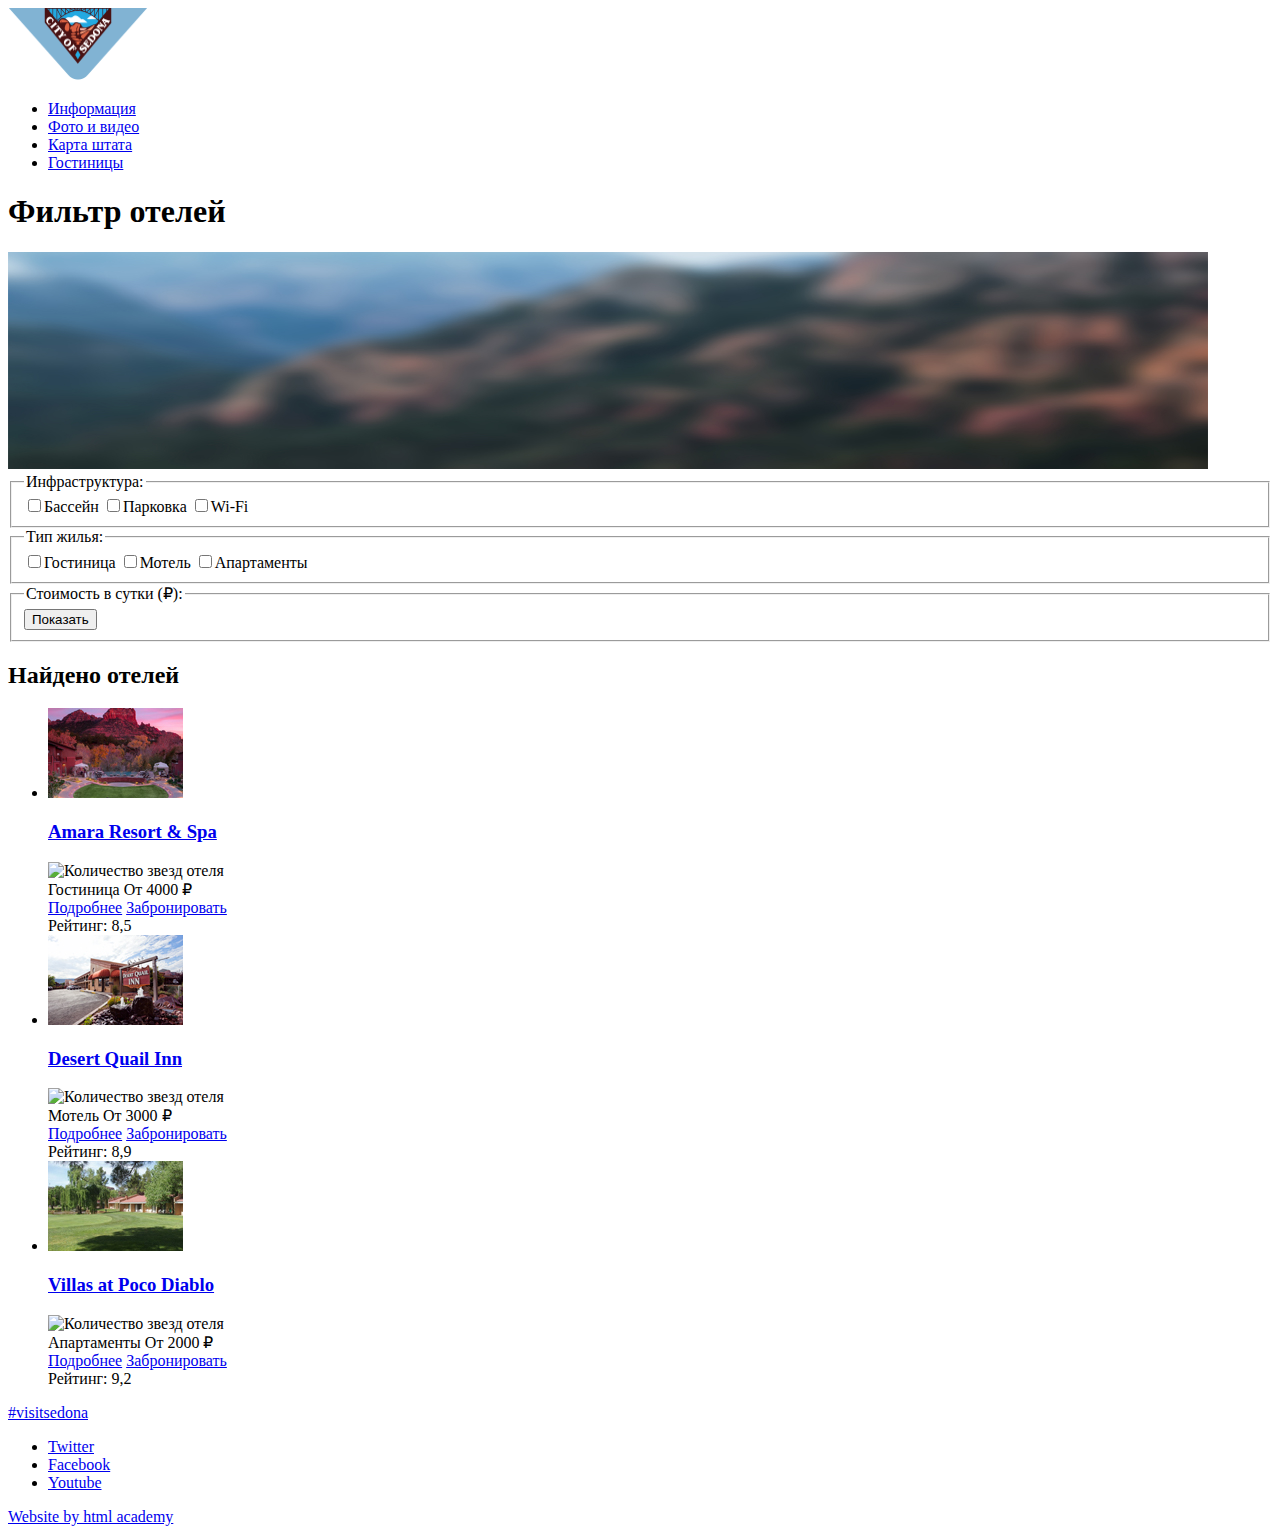
==== hotels.html @ e48bde59 "alt """ ====
<!DOCTYPE html>
<html lang="ru">
<head>
	<meta charset="utf-8">
    <title>Седона: Поиск Отеля</title>
</head>
<body>
	<header class="main-header">
  		<nav class="main-navigation">
  			<a class="main-header-logo" href="index.html">
  				<img src="img/index-logo.png" width="140" height="72" alt="Логотип города Седона">
  			</a>	
  			<ul class="site-navigation">
  				<li>
  					<a href="info.html">Информация</a>			
  				</li>
  				<li>
  					<a href="foto.html">Фото и видео</a>
  				</li>
  				<li>
  					<a href="map.html">Карта штата</a>
  				</li>
  				<li class="site-navigation-current">
  					<a href="#">Гостиницы</a>
  				</li>
  			</ul>
  		</nav>
  </header>
  	<main class="container">
  		<section class="form-search-hotel">
  			<h1 class="visually-hidden">Фильтр отелей</h1>
        <img src="img/background-form-search-hotel.jpg" width="1200" height="217" alt="background-form">
  			<form >
          <fieldset>
  				  <legend>Инфраструктура:</legend>
  						<input type="checkbox" id="Id_pool"><label for="Id_pool">Бассейн</label>

              <input type="checkbox" id="Id_parking"><label for="Id_parking">Парковка</label>
              <input type="checkbox" id="Id_wifi"><label for="Id_wifi">Wi-Fi</label>
  				</fieldset>
          <fieldset>
            <legend>Тип жилья:</legend>
              <input type="checkbox" id="Id_hotel"><label for="Id_hotel">Гостиница</label>
              <input type="checkbox" id="Id_motel"><label for="Id_motel">Мотель</label>
              <input type="checkbox" id="Id_apartments"><label for="Id_apartments">Апартаменты</label>
          </fieldset>		
  				<fieldset>
            <legend>Стоимость в сутки (&#8381):</legend>
              <!--  крутой ползунок с выбором диапазона цен --> 
              
              <button>Показать</button>
          </fieldset>
        </form>
  		</section>
  		<section class="search-results">
  			<h2 class="visually-hidden">Найдено отелей</h2>
<!--   			здесь будет форма фильтра выдачи отелей
 -->  	
 <!--     карточка отеля   -->
        <ul class="search-results-list">
	
  				<li class="hotels-item">
            <div class="hotels-image-container">
              <img src="img/preview-amara-resort-spa.jpg" alt="Amara Resort & Spa" width="135" height="90">
            </div>
            <div class="hotels-item-content">
              <div class="line-1">
                <a href="amara-resort-spa.html"><h3>Amara Resort & Spa</h3></a>
                <div class="stars">
                <img src="img/4stars.jpg" alt="Количество звезд отеля">
                </div>
              </div>

              <div class="line-2">
                <span class="type-hotel">Гостиница</span>
                <span class="type-price-hotel">От 4000 &#8381</span>
              </div>
              <div class="line-3">
                <a href="amara-resort-spa.html" class="hotels-item">Подробнее</a>
                <a href="#">Забронировать</a> 
                <div class="rating">Рейтинг: 8,5</div>
              </div>  
            </div>
  				</li>
          <li class="hotels-item">
            <div class="hotels-image-container">
              <img src="img/preview-desert-quail-inn.jpg" alt="Desert Quail Inn" width="135" height="90">
            </div>
            <div class="hotels-item-content">
              <div class="line-1">
                <a href="desert-quail-inn.html"><h3>Desert Quail Inn</h3></a>
                <div class="stars">
                <img src="img/3stars.jpg" alt="Количество звезд отеля">
                </div>
              </div>
              <div class="line-2">
                <span class="type-hotel">Мотель</span>
                <span class="type-price-hotel">От 3000 &#8381</span>
              </div>
              <div class="line-3">
                <a href="desert-quail-inn.html" class="hotels-item">Подробнее</a>
                <a href="#">Забронировать</a> 
                <div class="rating">Рейтинг: 8,9</div>
              </div>  
            </div>
          </li>
          <li class="hotels-item">
            <div class="hotels-image-container">
              <img src="img/preview-villas-poco-diablo.jpg" alt="Villas at Poco Diablo" width="135" height="90">
            </div>
            <div class="hotels-item-content">
              <div class="line-1">
                <a href="villas-poco-diablo.html"><h3>Villas at Poco Diablo</h3></a>
                <div class="stars">
                <img src="img/3stars.jpg" alt="Количество звезд отеля">
                </div>
              </div>
              <div class="line-2">
                <span class="type-hotel">Апартаменты</span>
                <span class="type-price-hotel">От 2000 &#8381</span>
              </div>
              <div class="line-3">
                <a href="villas-poco-diablo.html" class="hotels-item">Подробнее</a>
                <a href="#">Забронировать</a> 
                <div class="rating">Рейтинг: 9,2</div>
              </div>  
            </div>
          </li>  

  			</ul>
  		</section>		
  	</main>
  	<footer class="main-footer">
      <div class="footer-hestag">
        <a href="https://www.instagram.com/explore/tags/visitsedona/" target="_blank">#visitsedona</a>
      </div>  
      <div class="footer-social">
        <ul>
          <li><a class="social-button" href="#">Twitter</a></li>
          <li><a class="social-button" href="#">Facebook</a></li>
          <li><a class="social-button" href="#">Youtube</a></li>
        </ul>
      </div>
      <div class="footer-copyright">
        <a class="button" href="https://htmlacademy.ru/intensive/htmlcss" target="_blank">Website by html academy</a>
      </div>  
    </footer>
    

</body>
</html>
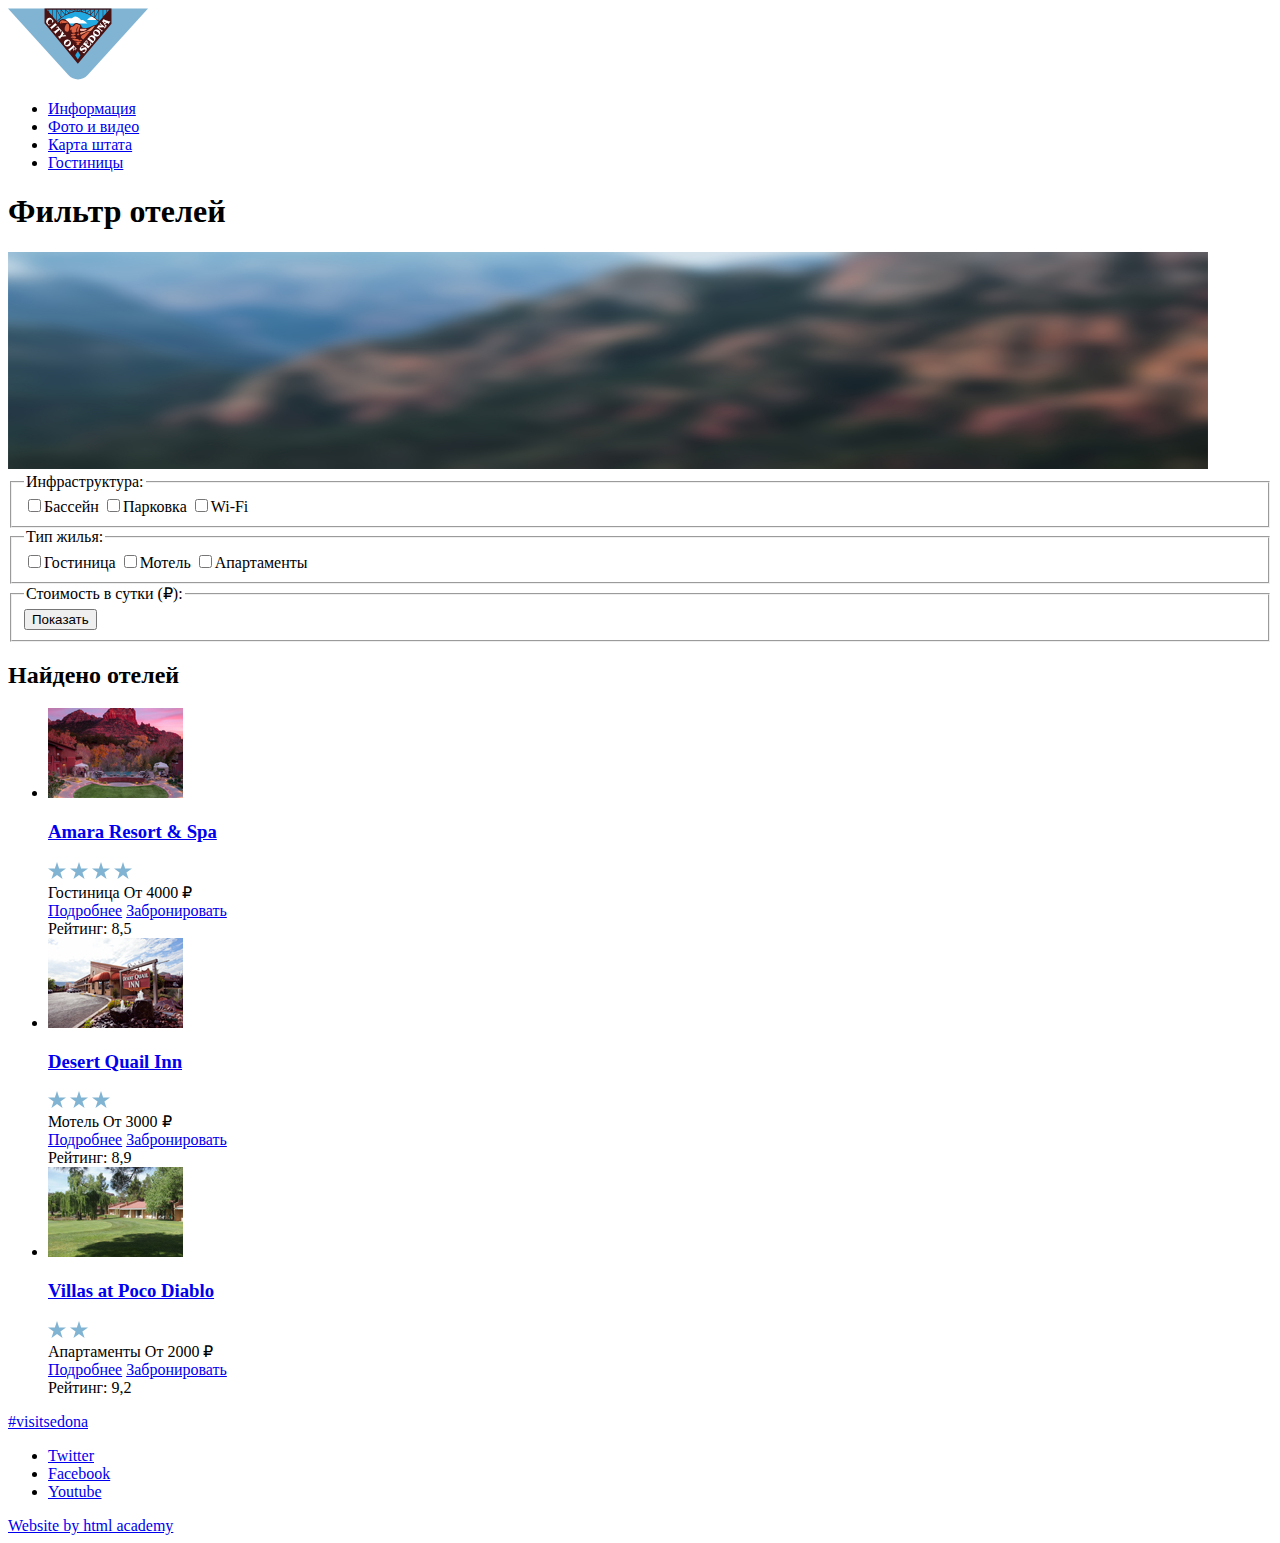
==== commit aff2f15e: "заменил .пнг на .свг" ====
--- a/hotels.html
+++ b/hotels.html
@@ -8,7 +8,7 @@
 	<header class="main-header">
   		<nav class="main-navigation">
   			<a class="main-header-logo" href="index.html">
-  				<img src="img/index-logo.png" width="140" height="72" alt="Логотип города Седона">
+  				<img src="img/index-logo.svg" width="140" height="72" alt="Логотип города Седона">
   			</a>	
   			<ul class="site-navigation">
   				<li>
@@ -67,7 +67,10 @@
               <div class="line-1">
                 <a href="amara-resort-spa.html"><h3>Amara Resort & Spa</h3></a>
                 <div class="stars">
-                <img src="img/4stars.jpg" alt="Количество звезд отеля">
+                <img src="img/icon-star.svg" alt="Количество звезд отеля">
+                <img src="img/icon-star.svg" alt="Количество звезд отеля">
+                <img src="img/icon-star.svg" alt="Количество звезд отеля">
+                <img src="img/icon-star.svg" alt="Количество звезд отеля">
                 </div>
               </div>
 
@@ -90,7 +93,9 @@
               <div class="line-1">
                 <a href="desert-quail-inn.html"><h3>Desert Quail Inn</h3></a>
                 <div class="stars">
-                <img src="img/3stars.jpg" alt="Количество звезд отеля">
+                <img src="img/icon-star.svg" alt="Количество звезд отеля">
+                <img src="img/icon-star.svg" alt="Количество звезд отеля">
+                <img src="img/icon-star.svg" alt="Количество звезд отеля">
                 </div>
               </div>
               <div class="line-2">
@@ -112,7 +117,8 @@
               <div class="line-1">
                 <a href="villas-poco-diablo.html"><h3>Villas at Poco Diablo</h3></a>
                 <div class="stars">
-                <img src="img/3stars.jpg" alt="Количество звезд отеля">
+                <img src="img/icon-star.svg" alt="Количество звезд отеля">
+                <img src="img/icon-star.svg" alt="Количество звезд отеля">
                 </div>
               </div>
               <div class="line-2">
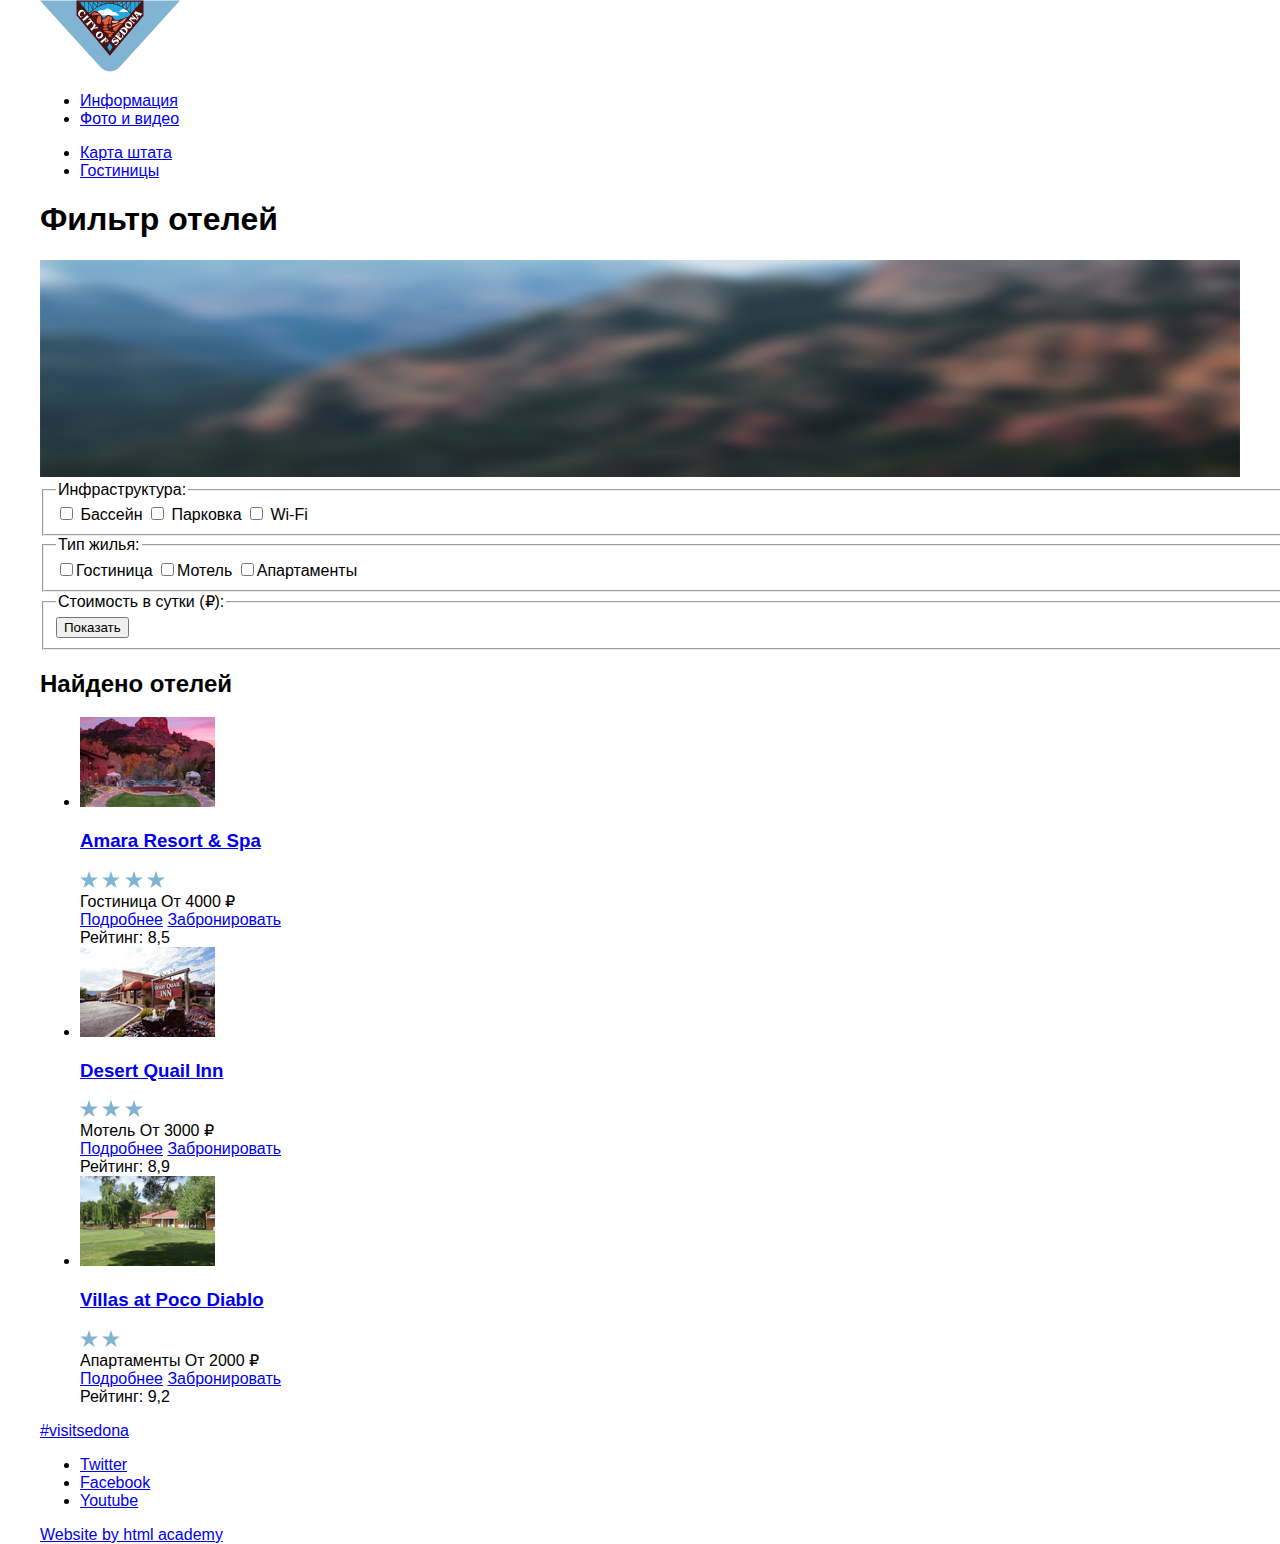
==== commit a4cea29d: "переразметил index" ====
--- a/hotels.html
+++ b/hotels.html
@@ -3,41 +3,54 @@
 <head>
 	<meta charset="utf-8">
     <title>Седона: Поиск Отеля</title>
+    <link rel="stylesheet" type="text/css" href="css/style.css">
 </head>
 <body>
-	<header class="main-header">
-  		<nav class="main-navigation">
-  			<a class="main-header-logo" href="index.html">
-  				<img src="img/index-logo.svg" width="140" height="72" alt="Логотип города Седона">
-  			</a>	
-  			<ul class="site-navigation">
-  				<li>
-  					<a href="info.html">Информация</a>			
-  				</li>
-  				<li>
-  					<a href="foto.html">Фото и видео</a>
-  				</li>
-  				<li>
-  					<a href="map.html">Карта штата</a>
-  				</li>
-  				<li class="site-navigation-current">
-  					<a href="#">Гостиницы</a>
-  				</li>
-  			</ul>
-  		</nav>
+  <header class="main-header">
+      <a class="main-header-logo" href="index.html">
+          <img src="img/index-logo.svg" width="140" height="72" alt="Логотип города Седона">
+      </a>
+      <nav class="main-navigation">
+        <ul class="site-navigation nav-left">
+          <li>
+            <a href="info.html">Информация</a>      
+          </li>
+          <li>
+            <a href="foto.html">Фото и видео</a>
+          </li>
+        </ul>
+        <ul class="site-navigation nav-right">  
+          <li>
+            <a href="map.html">Карта штата</a>
+          </li>
+          <li class="site-navigation-current">
+            <a href="hotels.html">Гостиницы</a>
+          </li>
+        </ul>
+      </nav>
   </header>
-  	<main class="container">
+	<main class="container">
   		<section class="form-search-hotel">
   			<h1 class="visually-hidden">Фильтр отелей</h1>
         <img src="img/background-form-search-hotel.jpg" width="1200" height="217" alt="background-form">
   			<form >
           <fieldset>
   				  <legend>Инфраструктура:</legend>
-  						<input type="checkbox" id="Id_pool"><label for="Id_pool">Бассейн</label>
-
-              <input type="checkbox" id="Id_parking"><label for="Id_parking">Парковка</label>
-              <input type="checkbox" id="Id_wifi"><label for="Id_wifi">Wi-Fi</label>
-  				</fieldset>
+              <label class="checkbox">
+                <input type="checkbox" name="pool" class="visually-hidden">
+                <span class="checkbox-indicator"></span>
+                Бассейн
+              </label>
+              <label class="checkbox">
+                <input type="checkbox" name="parking" class="visually-hidden">
+                <span class="checkbox-indicator"></span>
+                Парковка
+              </label>
+              <label class="checkbox">
+                <input type="checkbox" name="wifi" class="visually-hidden">
+                <span class="checkbox-indicator"></span>
+                Wi-Fi
+          </fieldset>
           <fieldset>
             <legend>Тип жилья:</legend>
               <input type="checkbox" id="Id_hotel"><label for="Id_hotel">Гостиница</label>
--- a/css/style.css
+++ b/css/style.css
@@ -0,0 +1,12 @@
+@font-face {
+	font-family: "PT Sans";
+	font-style: normal;
+	src:
+		local(fonts/ptsans.woff);
+}
+body {
+	font-family: "PT Sans", "Arial", sans-serif;
+	width: 1280px;
+  	margin: 0;
+  	padding: 0 40px;
+}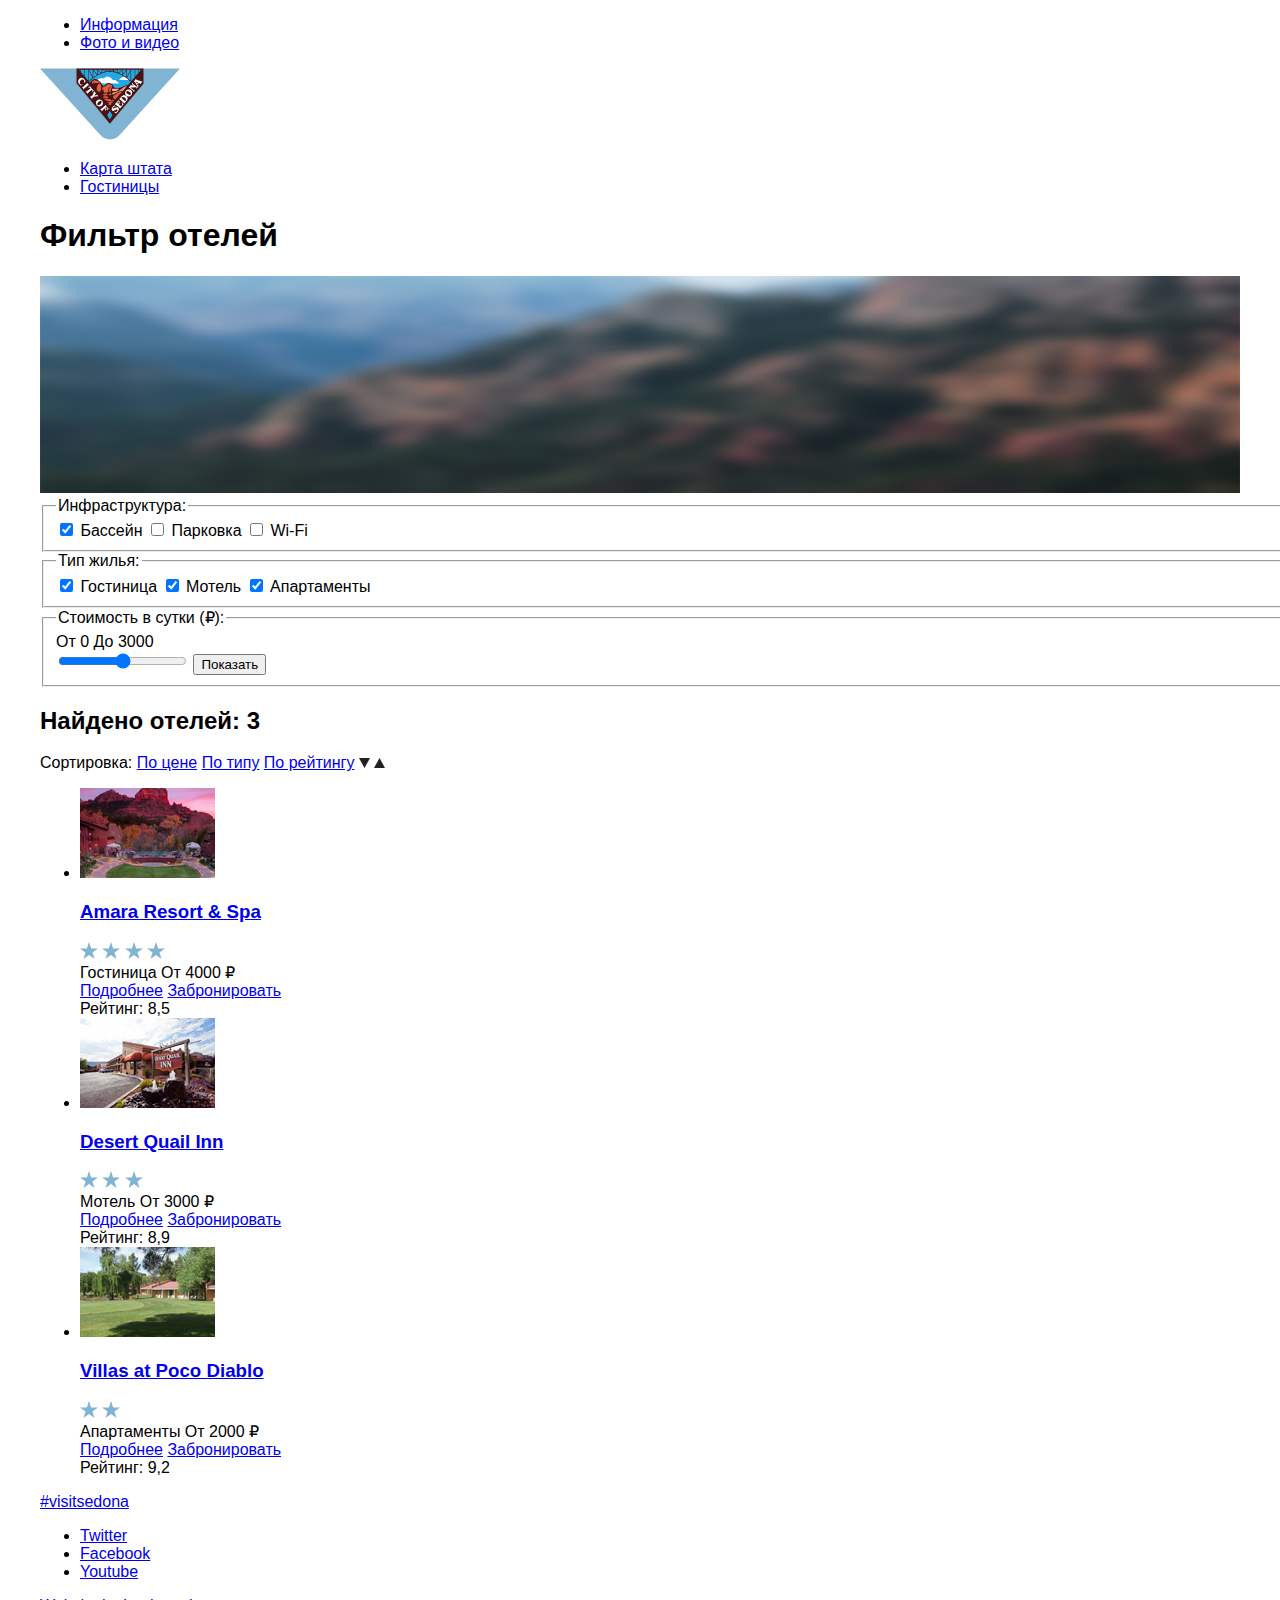
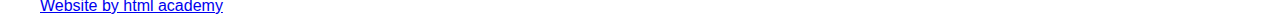
==== commit 21fb048e: "переразметил hotels" ====
--- a/hotels.html
+++ b/hotels.html
@@ -7,68 +7,93 @@
 </head>
 <body>
   <header class="main-header">
-      <a class="main-header-logo" href="index.html">
-          <img src="img/index-logo.svg" width="140" height="72" alt="Логотип города Седона">
-      </a>
-      <nav class="main-navigation">
-        <ul class="site-navigation nav-left">
+    <nav class="main-navigation">
+      <ul class="site-navigation nav-left">
           <li>
             <a href="info.html">Информация</a>      
           </li>
           <li>
             <a href="foto.html">Фото и видео</a>
           </li>
-        </ul>
-        <ul class="site-navigation nav-right">  
+      </ul>
+      <a class="main-header-logo" href="index.html">
+          <img src="img/index-logo.svg" width="140" height="72" alt="Логотип города Седона">
+      </a>
+      <ul class="site-navigation nav-right">  
           <li>
             <a href="map.html">Карта штата</a>
           </li>
           <li class="site-navigation-current">
             <a href="hotels.html">Гостиницы</a>
           </li>
-        </ul>
-      </nav>
+      </ul>
+     </nav>
   </header>
 	<main class="container">
   		<section class="form-search-hotel">
   			<h1 class="visually-hidden">Фильтр отелей</h1>
         <img src="img/background-form-search-hotel.jpg" width="1200" height="217" alt="background-form">
-  			<form >
+  			<form class="filter-hotels" action="https://echo.htmlacademy.ru" method="post">
           <fieldset>
   				  <legend>Инфраструктура:</legend>
               <label class="checkbox">
-                <input type="checkbox" name="pool" class="visually-hidden">
+                <input type="checkbox" name="type-infrastructure" class="visually-hidden" value="pool" checked>
                 <span class="checkbox-indicator"></span>
                 Бассейн
               </label>
               <label class="checkbox">
-                <input type="checkbox" name="parking" class="visually-hidden">
+                <input type="checkbox" name="type-infrastructure" class="visually-hidden" value="parking">
                 <span class="checkbox-indicator"></span>
                 Парковка
               </label>
               <label class="checkbox">
-                <input type="checkbox" name="wifi" class="visually-hidden">
+                <input type="checkbox" name="type-infrastructure" class="visually-hidden" value="wi-fi">
                 <span class="checkbox-indicator"></span>
                 Wi-Fi
+              </label>  
           </fieldset>
           <fieldset>
             <legend>Тип жилья:</legend>
-              <input type="checkbox" id="Id_hotel"><label for="Id_hotel">Гостиница</label>
-              <input type="checkbox" id="Id_motel"><label for="Id_motel">Мотель</label>
-              <input type="checkbox" id="Id_apartments"><label for="Id_apartments">Апартаменты</label>
+              <label class="checkbox">
+                <input type="checkbox" name="type-house" class="visually-hidden" value="hotel" checked>
+                <span class="checkbox-indicator"></span>
+                Гостиница
+              </label>
+              <label class="checkbox">
+                <input type="checkbox" name="type-house" class="visually-hidden" value="motel" checked>
+                <span class="checkbox-indicator"></span>
+                Мотель
+              </label>
+              <label class="checkbox">
+                <input type="checkbox" name="type-house" class="visually-hidden" value="apartmens" checked>
+                <span class="checkbox-indicator"></span>
+                Апартаменты
+              </label>
           </fieldset>		
   				<fieldset>
             <legend>Стоимость в сутки (&#8381):</legend>
+              <div class="range-price">
+                <span>От 0</span>
+                <span class="strip"></span>
+                <span>До 3000</span>
+              </div>
               <!--  крутой ползунок с выбором диапазона цен --> 
-              
+              <input type="range" name="price-hotels">
               <button>Показать</button>
           </fieldset>
         </form>
   		</section>
   		<section class="search-results">
-  			<h2 class="visually-hidden">Найдено отелей</h2>
-<!--   			здесь будет форма фильтра выдачи отелей
- -->  	
+  			<h2 class="visually-hidden">Найдено отелей: 3</h2>
+        <span class="sort-hotels">Сортировка:
+          <a href="#">По цене</a>
+          <a href="#">По типу</a>
+          <a href="#">По рейтингу</a>
+          <span class="up-down-dir">
+            <a href=""><img src="img/icon-down-dir.svg"></a>
+            <a href=""><img src="img/icon-up-dir.svg"></a>
+          </span>  
+        </span>
  <!--     карточка отеля   -->
         <ul class="search-results-list">
 	
@@ -161,10 +186,10 @@
         </ul>
       </div>
       <div class="footer-copyright">
-        <a class="button" href="https://htmlacademy.ru/intensive/htmlcss" target="_blank">Website by html academy</a>
+        <a class="button-copyright" href="https://htmlacademy.ru/intensive/htmlcss" target="_blank">Website by html academy</a>
       </div>  
     </footer>
-    
+ 
 
 </body>
 </html>
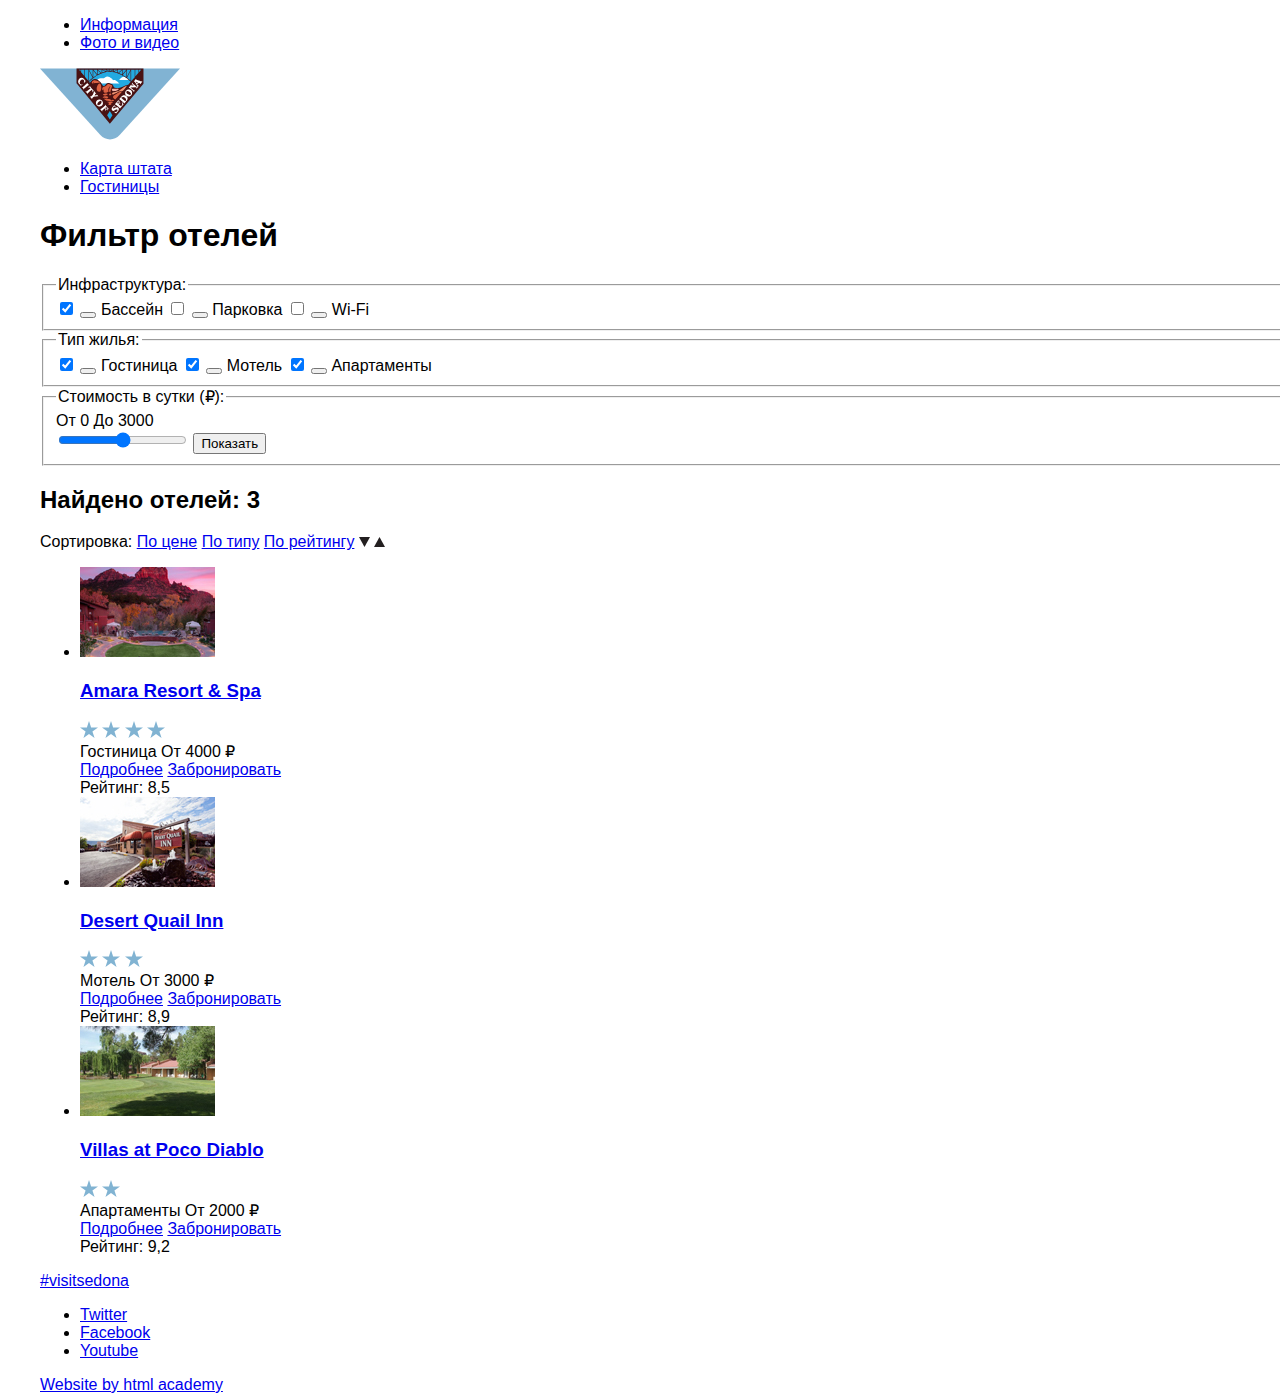
==== commit b0d52373: "заменил span на button" ====
--- a/hotels.html
+++ b/hotels.html
@@ -32,23 +32,22 @@
 	<main class="container">
   		<section class="form-search-hotel">
   			<h1 class="visually-hidden">Фильтр отелей</h1>
-        <img src="img/background-form-search-hotel.jpg" width="1200" height="217" alt="background-form">
-  			<form class="filter-hotels" action="https://echo.htmlacademy.ru" method="post">
+        <form class="filter-hotels" action="https://echo.htmlacademy.ru" method="post">
           <fieldset>
   				  <legend>Инфраструктура:</legend>
               <label class="checkbox">
                 <input type="checkbox" name="type-infrastructure" class="visually-hidden" value="pool" checked>
-                <span class="checkbox-indicator"></span>
+                <button class="checkbox-indicator"></button>
                 Бассейн
               </label>
               <label class="checkbox">
                 <input type="checkbox" name="type-infrastructure" class="visually-hidden" value="parking">
-                <span class="checkbox-indicator"></span>
+                <button class="checkbox-indicator"></button>
                 Парковка
               </label>
               <label class="checkbox">
                 <input type="checkbox" name="type-infrastructure" class="visually-hidden" value="wi-fi">
-                <span class="checkbox-indicator"></span>
+                <button class="checkbox-indicator"></button>
                 Wi-Fi
               </label>  
           </fieldset>
@@ -56,22 +55,22 @@
             <legend>Тип жилья:</legend>
               <label class="checkbox">
                 <input type="checkbox" name="type-house" class="visually-hidden" value="hotel" checked>
-                <span class="checkbox-indicator"></span>
+                <button class="checkbox-indicator"></button>
                 Гостиница
               </label>
               <label class="checkbox">
                 <input type="checkbox" name="type-house" class="visually-hidden" value="motel" checked>
-                <span class="checkbox-indicator"></span>
+                <button class="checkbox-indicator"></button>
                 Мотель
               </label>
               <label class="checkbox">
                 <input type="checkbox" name="type-house" class="visually-hidden" value="apartmens" checked>
-                <span class="checkbox-indicator"></span>
+                <button class="checkbox-indicator"></button>
                 Апартаменты
               </label>
           </fieldset>		
   				<fieldset>
-            <legend>Стоимость в сутки (&#8381):</legend>
+            <legend>Стоимость в сутки &#40;&#8381;&#41;:</legend>
               <div class="range-price">
                 <span>От 0</span>
                 <span class="strip"></span>
@@ -114,7 +113,7 @@
 
               <div class="line-2">
                 <span class="type-hotel">Гостиница</span>
-                <span class="type-price-hotel">От 4000 &#8381</span>
+                <span class="type-price-hotel">От 4000 &#8381;</span>
               </div>
               <div class="line-3">
                 <a href="amara-resort-spa.html" class="hotels-item">Подробнее</a>
@@ -138,7 +137,7 @@
               </div>
               <div class="line-2">
                 <span class="type-hotel">Мотель</span>
-                <span class="type-price-hotel">От 3000 &#8381</span>
+                <span class="type-price-hotel">От 3000 &#8381;</span>
               </div>
               <div class="line-3">
                 <a href="desert-quail-inn.html" class="hotels-item">Подробнее</a>
@@ -161,7 +160,7 @@
               </div>
               <div class="line-2">
                 <span class="type-hotel">Апартаменты</span>
-                <span class="type-price-hotel">От 2000 &#8381</span>
+                <span class="type-price-hotel">От 2000 &#8381;</span>
               </div>
               <div class="line-3">
                 <a href="villas-poco-diablo.html" class="hotels-item">Подробнее</a>
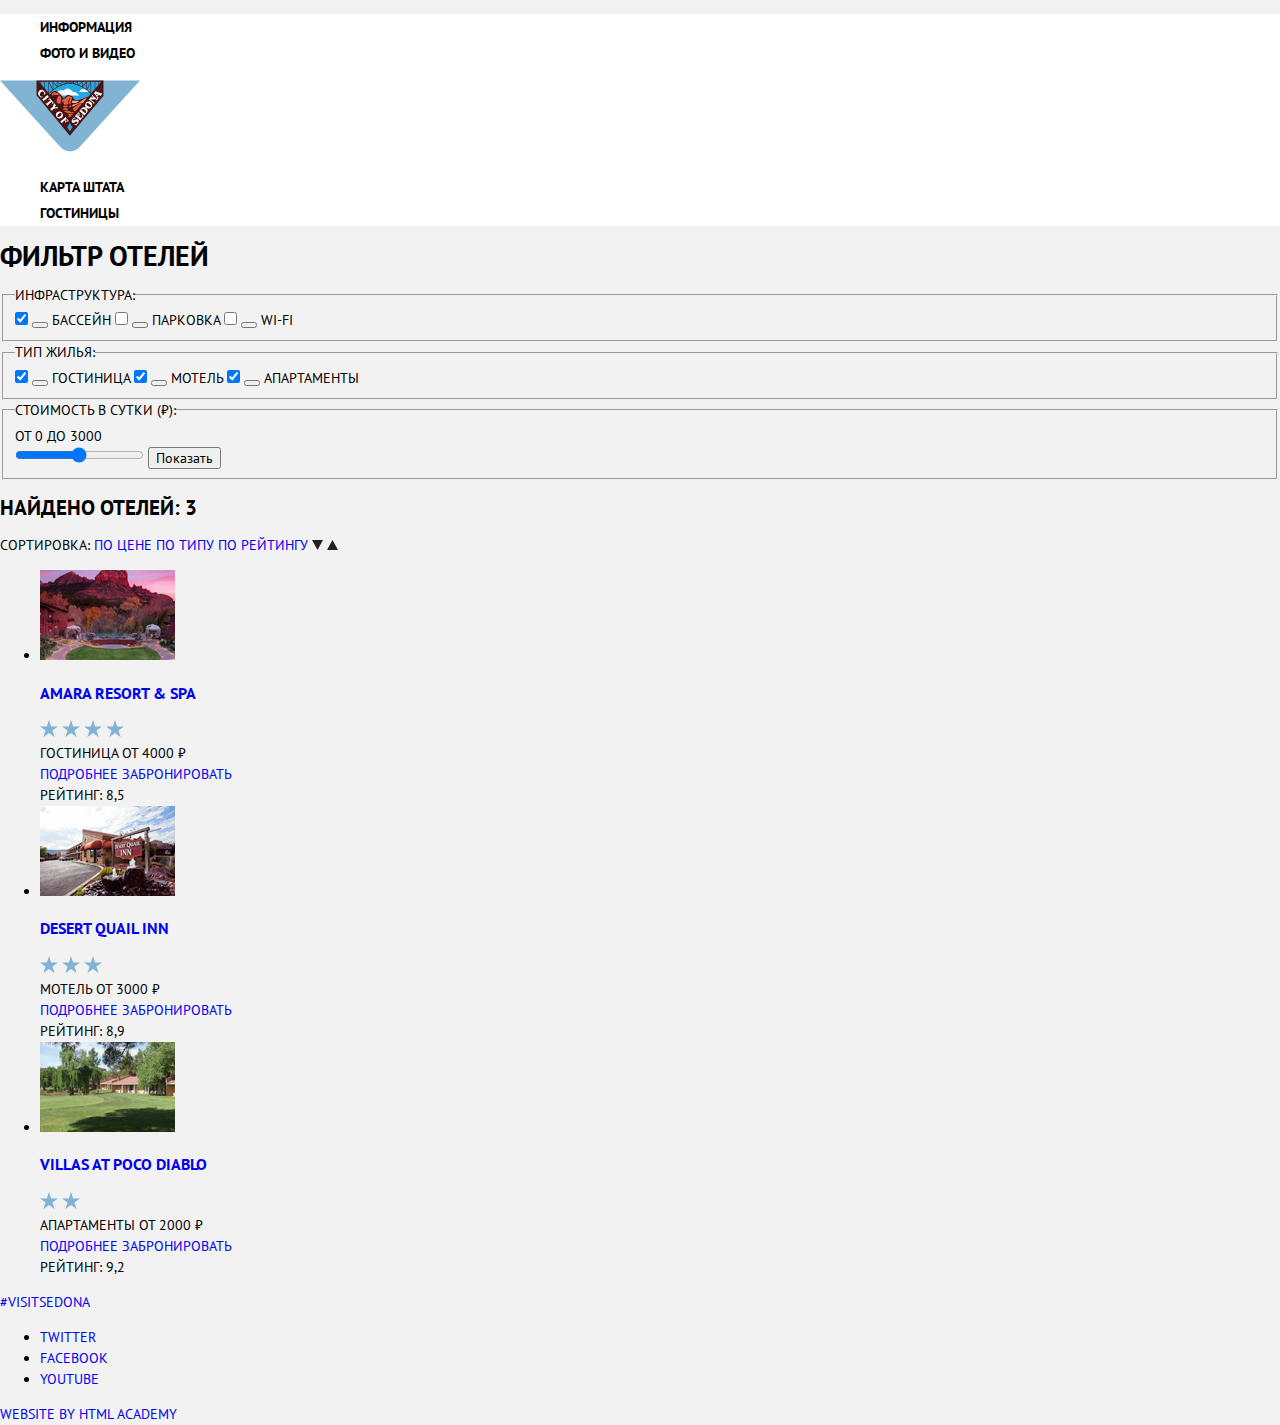
==== commit 46fed835: "начал делать 5 задание" ====
--- a/hotels.html
+++ b/hotels.html
@@ -3,7 +3,9 @@
 <head>
 	<meta charset="utf-8">
     <title>Седона: Поиск Отеля</title>
-    <link rel="stylesheet" type="text/css" href="css/style.css">
+    <link href="https://fonts.googleapis.com/css?family=PT+Sans:400,700&amp;subset=cyrillic" rel="stylesheet">
+    <link href="css/normalize.css" rel="stylesheet">
+    <link rel="stylesheet" type="text/css" href="css/style.css">    
 </head>
 <body>
   <header class="main-header">
--- a/css/style.css
+++ b/css/style.css
@@ -1,12 +1,92 @@
-@font-face {
-	font-family: "PT Sans";
-	font-style: normal;
-	src:
-		local(fonts/ptsans.woff);
+
+body {
+	margin: 0;
+  	padding: 0;
+
+	font-family: "PT Sans", "Arial", sans-serif;
+	font-size: 14px;
+	line-height: 21px;
+	font-weight: 400;
+	color: #000000;
+	text-transform: uppercase; 
+
+	background-color: #f2f2f2;
+
 }
-body {
-	font-family: "PT Sans", "Arial", sans-serif;
-	width: 1280px;
-  	margin: 0;
-  	padding: 0 40px;
+
+a {
+	text-decoration: none;
+}
+
+.main-header {
+	font-size: 14px;
+  	line-height: 26px;
+  	font-weight: 700;
+  	color: #000000;
+
+  	background-color: #ffffff;
+
+  	
+}
+.main-navigation,
+.site-navigation {
+	list-style: none;
+}
+
+
+.main-navigation a {
+	color: #000000;
+}
+
+.main-navigation a:hover,
+.main-navigation a:focus {
+	color: #81b3d2;
+}
+.main-navigation a:active {
+	color: #766357;
+}
+
+.container-header {
+	z-index: 1;
+	background-color: #dfedf5;
+	background-image: url("../img/background-photo.jpg");
+	background-position: top center;
+	background-repeat: none; 
+}
+.welcome-header {
+	width: 459px;
+	height: 353px;
+	z-index: 2;
+	background-image: url("../img/welcome-header.svg");
+	background-position: top center;
+	background-repeat: none;
+
+} 
+.polygon-header {
+	width: 100%;
+	height: 59px;
+	z-index: 3;
+	
+	background-image: url("../img/polygon-header.svg"); 
+}
+.features {
+	text-align: center;
+	background-color: #ffffff; 
+}
+.features h1 {
+	font-size: 21px;
+	line-height: 26px;
+	font-weight: 700;
+}
+.feature-logo {
+	color: #ffffff;
+
+	background-color: #81b3d2;
+}
+.feature-logo h2 {
+	font-size: 21px;
+	font-weight: 700;
+}
+.features-list {
+	list-style: none;
 }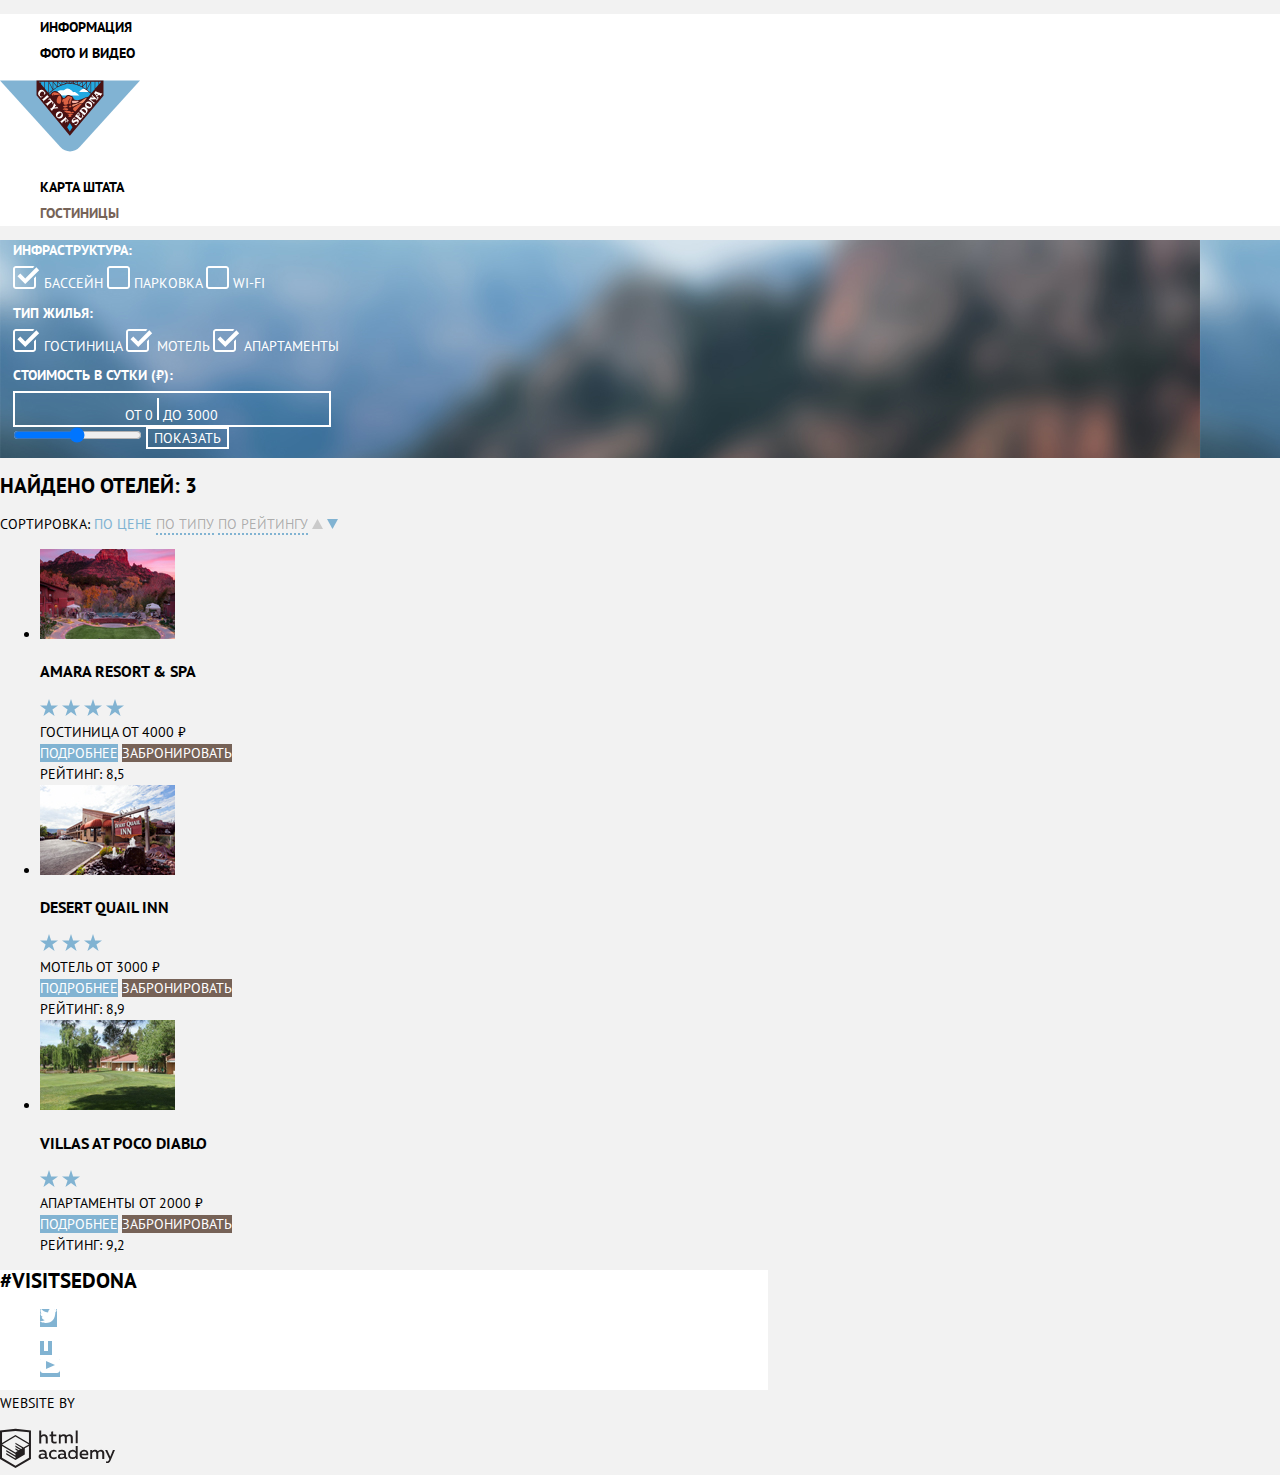
==== commit 6754e379: "закончил hover и active" ====
--- a/hotels.html
+++ b/hotels.html
@@ -39,17 +39,17 @@
   				  <legend>Инфраструктура:</legend>
               <label class="checkbox">
                 <input type="checkbox" name="type-infrastructure" class="visually-hidden" value="pool" checked>
-                <button class="checkbox-indicator"></button>
+                <button class="checkbox-indicator-on"></button>
                 Бассейн
               </label>
               <label class="checkbox">
                 <input type="checkbox" name="type-infrastructure" class="visually-hidden" value="parking">
-                <button class="checkbox-indicator"></button>
+                <button class="checkbox-indicator-off"></button>
                 Парковка
               </label>
               <label class="checkbox">
                 <input type="checkbox" name="type-infrastructure" class="visually-hidden" value="wi-fi">
-                <button class="checkbox-indicator"></button>
+                <button class="checkbox-indicator-off"></button>
                 Wi-Fi
               </label>  
           </fieldset>
@@ -57,17 +57,17 @@
             <legend>Тип жилья:</legend>
               <label class="checkbox">
                 <input type="checkbox" name="type-house" class="visually-hidden" value="hotel" checked>
-                <button class="checkbox-indicator"></button>
+                <button class="checkbox-indicator-on"></button>
                 Гостиница
               </label>
               <label class="checkbox">
                 <input type="checkbox" name="type-house" class="visually-hidden" value="motel" checked>
-                <button class="checkbox-indicator"></button>
+                <button class="checkbox-indicator-on"></button>
                 Мотель
               </label>
               <label class="checkbox">
                 <input type="checkbox" name="type-house" class="visually-hidden" value="apartmens" checked>
-                <button class="checkbox-indicator"></button>
+                <button class="checkbox-indicator-on"></button>
                 Апартаменты
               </label>
           </fieldset>		
@@ -75,24 +75,24 @@
             <legend>Стоимость в сутки &#40;&#8381;&#41;:</legend>
               <div class="range-price">
                 <span>От 0</span>
-                <span class="strip"></span>
+                <span class="strip"><img src="img/strip.png"></span>
                 <span>До 3000</span>
               </div>
               <!--  крутой ползунок с выбором диапазона цен --> 
               <input type="range" name="price-hotels">
-              <button>Показать</button>
+              <button class="show-hotels">Показать</button>
           </fieldset>
         </form>
   		</section>
   		<section class="search-results">
-  			<h2 class="visually-hidden">Найдено отелей: 3</h2>
-        <span class="sort-hotels">Сортировка:
-          <a href="#">По цене</a>
-          <a href="#">По типу</a>
-          <a href="#">По рейтингу</a>
+  			<h2>Найдено отелей: 3</h2>
+        <span>Сортировка:
+          <a href="#" class="current">По цене</a>
+          <a href="#" class="sort-hotels">По типу</a>
+          <a href="#" class="sort-hotels">По рейтингу</a>
           <span class="up-down-dir">
-            <a href=""><img src="img/icon-down-dir.svg"></a>
-            <a href=""><img src="img/icon-up-dir.svg"></a>
+            <a href=""><svg xmlns="http://www.w3.org/2000/svg" width="11" height="10" viewBox="0 0 11 10"><path class="up-dir" fill="#231F20" d="M5.5 0L0 10h11z"/></svg></a>
+            <a href=""><svg xmlns="http://www.w3.org/2000/svg" width="11" height="10" viewBox="0 0 11 10"><path class="current-dir" fill="#231F20" d="M5.5 10L0 0h11"/></svg></a>
           </span>  
         </span>
  <!--     карточка отеля   -->
@@ -104,7 +104,7 @@
             </div>
             <div class="hotels-item-content">
               <div class="line-1">
-                <a href="amara-resort-spa.html"><h3>Amara Resort & Spa</h3></a>
+                <a href="amara-resort-spa.html" class="name-hotel"><h3>Amara Resort & Spa</h3></a>
                 <div class="stars">
                 <img src="img/icon-star.svg" alt="Количество звезд отеля">
                 <img src="img/icon-star.svg" alt="Количество звезд отеля">
@@ -118,8 +118,8 @@
                 <span class="type-price-hotel">От 4000 &#8381;</span>
               </div>
               <div class="line-3">
-                <a href="amara-resort-spa.html" class="hotels-item">Подробнее</a>
-                <a href="#">Забронировать</a> 
+                <a href="amara-resort-spa.html" class="hotel-item">Подробнее</a>
+                <a href="#" class="button-reserve">Забронировать</a> 
                 <div class="rating">Рейтинг: 8,5</div>
               </div>  
             </div>
@@ -130,7 +130,7 @@
             </div>
             <div class="hotels-item-content">
               <div class="line-1">
-                <a href="desert-quail-inn.html"><h3>Desert Quail Inn</h3></a>
+                <a href="desert-quail-inn.html" class="name-hotel"><h3>Desert Quail Inn</h3></a>
                 <div class="stars">
                 <img src="img/icon-star.svg" alt="Количество звезд отеля">
                 <img src="img/icon-star.svg" alt="Количество звезд отеля">
@@ -142,8 +142,8 @@
                 <span class="type-price-hotel">От 3000 &#8381;</span>
               </div>
               <div class="line-3">
-                <a href="desert-quail-inn.html" class="hotels-item">Подробнее</a>
-                <a href="#">Забронировать</a> 
+                <a href="desert-quail-inn.html" class="hotel-item">Подробнее</a>
+                <a href="#" class="button-reserve">Забронировать</a> 
                 <div class="rating">Рейтинг: 8,9</div>
               </div>  
             </div>
@@ -154,7 +154,7 @@
             </div>
             <div class="hotels-item-content">
               <div class="line-1">
-                <a href="villas-poco-diablo.html"><h3>Villas at Poco Diablo</h3></a>
+                <a href="villas-poco-diablo.html" class="name-hotel"><h3>Villas at Poco Diablo</h3></a>
                 <div class="stars">
                 <img src="img/icon-star.svg" alt="Количество звезд отеля">
                 <img src="img/icon-star.svg" alt="Количество звезд отеля">
@@ -165,8 +165,8 @@
                 <span class="type-price-hotel">От 2000 &#8381;</span>
               </div>
               <div class="line-3">
-                <a href="villas-poco-diablo.html" class="hotels-item">Подробнее</a>
-                <a href="#">Забронировать</a> 
+                <a href="villas-poco-diablo.html" class="hotel-item">Подробнее</a>
+                <a href="#" class="button-reserve">Забронировать</a> 
                 <div class="rating">Рейтинг: 9,2</div>
               </div>  
             </div>
@@ -177,17 +177,31 @@
   	</main>
   	<footer class="main-footer">
       <div class="footer-hestag">
-        <a href="https://www.instagram.com/explore/tags/visitsedona/" target="_blank">#visitsedona</a>
+        <a href="https://www.instagram.com/explore/tags/visitsedona/" target="_blank" >#visitsedona</a>
       </div>  
       <div class="footer-social">
         <ul>
-          <li><a class="social-button" href="#">Twitter</a></li>
-          <li><a class="social-button" href="#">Facebook</a></li>
-          <li><a class="social-button" href="#">Youtube</a></li>
+          <li><a class="social-button" href="#">
+                <svg xmlns="http://www.w3.org/2000/svg" xmlns:xlink="http://www.w3.org/1999/xlink" width="17" height="15" viewBox="0 0 17 15"><path fill="#FFF" d="M10.95.144c1.685-.496 2.984.27 3.577 1.179.673-.231 1.331-.481 2.011-.708a2.345 2.345 0 0 1-.857 1.768c.685.17 1.304-.491 1.304-.491-.169 1-1.006 1.788-1.563 2.024-.231 6.75-3.175 11.217-10.077 11.082h-.446c-.41 0-4.164-.46-4.898-1.887 2.271.196 3.893-.422 4.693-1.177-.96-.3-2.679-.477-2.979-2.95.349.106.564.228 1.19.119C1.705 8.247.374 7.53.448 5.33c.285.328 1.067.536 1.34.472C1.085 5.561-.182 2.442.894.85c1.818 1.854 3.735 3.606 7.152 3.773C8.254 2.33 9.183.793 10.95.144z"/>
+                </svg>
+              </a>
+          </li>
+          <li><a class="social-button" href="#">
+                <svg xmlns="http://www.w3.org/2000/svg" width="12" height="22" viewBox="0 0 12 22"><path fill="#FFF" d="M12 4V0H8a4 4 0 0 0-4 4v4H0v4h4v10h4V12h4V8H8V4h4z"/>
+                </svg>
+              </a>
+          </li>
+          <li><a class="social-button" href="#">
+                <svg xmlns="http://www.w3.org/2000/svg" xmlns:xlink="http://www.w3.org/1999/xlink" width="20" height="16" viewBox="0 0 20 16"><path fill="#FFF" d="M17 0H3C1.35 0 0 1.35 0 3v10c0 1.65 1.35 3 3 3h14c1.65 0 3-1.35 3-3V3c0-1.65-1.35-3-3-3zM6.027 11.998V4.002L15.014 8l-8.987 3.998z"/></svg>
+              </a>
+          </li>
         </ul>
       </div>
       <div class="footer-copyright">
-        <a class="button-copyright" href="https://htmlacademy.ru/intensive/htmlcss" target="_blank">Website by html academy</a>
+        <p>Website by</p>
+        <a class="button-copyright" href="https://htmlacademy.ru/intensive/htmlcss" target="_blank"> 
+          <svg id="Layer_1" data-name="Layer 1" xmlns="http://www.w3.org/2000/svg" viewBox="0 0 108.08 36.85"><title>logo-htmlacademy-small</title><path class="copyright" d="M44.61,26.88a2,2,0,0,0,.55-0.1v1.33a3.25,3.25,0,0,1-1.18.21,1.67,1.67,0,0,1-1.67-1,4.84,4.84,0,0,1-3.14,1.08c-1.51,0-2.91-.83-2.91-2.55,0-2.13,2-2.79,3.71-2.79a11.08,11.08,0,0,1,2.17.25v-0.3c0-1-.76-1.77-2.19-1.77a7.42,7.42,0,0,0-3,.64v-1.7a10.21,10.21,0,0,1,3.19-.55c2.36,0,3.81,1.12,3.81,3.65v3a0.54,0.54,0,0,0,.49.59h0.17Zm-6.44-1.13A1.35,1.35,0,0,0,39.63,27h0.11a3.39,3.39,0,0,0,2.41-1V24.58a9.72,9.72,0,0,0-1.81-.21c-1,0-2.16.33-2.16,1.38h0Zm12.36-6.11a5,5,0,0,1,2.57.64V22a4.08,4.08,0,0,0-2.3-.7,2.75,2.75,0,1,0,0,5.49,5,5,0,0,0,2.43-.64v1.71a6.27,6.27,0,0,1-2.76.57A4.21,4.21,0,0,1,46,24.51q0-.21,0-0.41a4.32,4.32,0,0,1,4.18-4.46h0.38Zm12.17,7.24a2,2,0,0,0,.55-0.1v1.33a3.25,3.25,0,0,1-1.18.21,1.67,1.67,0,0,1-1.67-1,4.84,4.84,0,0,1-3.14,1.08c-1.51,0-2.91-.83-2.91-2.55,0-2.13,2-2.79,3.71-2.79a11.08,11.08,0,0,1,2.17.25v-0.3c0-1-.76-1.77-2.19-1.77a7.42,7.42,0,0,0-3,.64v-1.7a10.21,10.21,0,0,1,3.19-.55c2.36,0,3.81,1.12,3.81,3.65v3a0.54,0.54,0,0,0,.49.59h0.17Zm-6.44-1.13A1.35,1.35,0,0,0,57.73,27h0.11a3.39,3.39,0,0,0,2.41-1V24.58a9.72,9.72,0,0,0-1.81-.21c-1.06,0-2.16.33-2.16,1.38h0ZM73,16V28.2H71.35V26.88a3.88,3.88,0,0,1-3.19,1.54,4.4,4.4,0,0,1,0-8.78,3.81,3.81,0,0,1,3,1.3V16H73Zm-4.53,5.22a2.76,2.76,0,1,0,0,5.52A2.86,2.86,0,0,0,71.15,25V23A2.91,2.91,0,0,0,68.49,21.27ZM79,19.64c3.31,0,4.46,2.68,3.92,5.09H76.7c0.21,1.5,1.67,2.11,3.19,2.11a6.11,6.11,0,0,0,2.64-.59v1.6a7.14,7.14,0,0,1-3,.57C77,28.42,74.78,27,74.78,24a4.18,4.18,0,0,1,4-4.39H79Zm0.09,1.54a2.28,2.28,0,0,0-2.44,2.1v0.06H81.3A2,2,0,0,0,79.13,21.18Zm5.73,7V19.87h1.65v1a3.81,3.81,0,0,1,2.78-1.27A2.86,2.86,0,0,1,91.89,21a4.12,4.12,0,0,1,2.91-1.33A3.06,3.06,0,0,1,98,23V28.2h-1.9V23.05a1.59,1.59,0,0,0-1.42-1.75H94.42a2.8,2.8,0,0,0-2.07,1.12V28.2h-1.9V23.05A1.59,1.59,0,0,0,89,21.31H88.8a3,3,0,0,0-2.21,1.29v5.63H84.86Zm21.31-8.33h1.9l-3.91,9.46c-0.9,2.17-2.09,2.86-3.35,2.86a4.76,4.76,0,0,1-1.1-.14V30.46a2.86,2.86,0,0,0,.85.12c0.9,0,1.58-.64,2.07-1.9l0.17-.42-4-8.4h2l2.86,6.29ZM38.73,1.46V6.22a3.81,3.81,0,0,1,2.7-1.14,3.25,3.25,0,0,1,3.44,3.4v5.15H43V8.72a1.81,1.81,0,0,0-1.61-2h-0.3a2.93,2.93,0,0,0-2.32,1.39v5.52h-1.9V1.46h1.9ZM49.94,2.31v3h3V6.91h-3v3.81c0,1.1.5,1.46,1.58,1.46a4.49,4.49,0,0,0,1.69-.33v1.6A6.8,6.8,0,0,1,51,13.8a2.55,2.55,0,0,1-2.86-2.74V6.89H46.58V5.26h1.5V2.74Zm5.4,11.31V5.28H57v1A3.81,3.81,0,0,1,59.77,5a2.86,2.86,0,0,1,2.6,1.33A4.12,4.12,0,0,1,65.28,5,3.06,3.06,0,0,1,68.44,8.4v5.21h-1.9V8.46a1.59,1.59,0,0,0-1.42-1.75H64.89a2.8,2.8,0,0,0-2.07,1.12v5.78h-1.9V8.46A1.59,1.59,0,0,0,59.5,6.71H59.27A3,3,0,0,0,57.06,8v5.63H55.34ZM71.17,1.45H73V13.6H71.17V1.45ZM14.71,0H14.55L0,1.54V28.21l14.55,8.66,14.55-8.66V1.54Zm12.5,27.1L14.55,34.64,1.9,27.12V16.18l12.59,7.5V25L5.86,19.9v1.31l8.68,5.21v1.39L5.87,22.65V24l8.68,5.21,8.75-5.24V18.31L27.2,16V27.12Zm0-12.53-3.48,2-1.6,1L14.51,13v1.31L21,18.23H21l-0.14.09-1,.54-5.37-3.2V17l4.24,2.52-1,.67-3.2-1.9v1.31l2.1,1.24L14.5,22.1,2,14.65,14.51,7.11Zm0-1.32L14.49,5.76,1.91,13.25v-10L14.56,1.92,27.21,3.25v10h0Z" transform="translate(0 -0.02)" fill="#231f20"/></svg>
+        </a>
       </div>  
     </footer>
  
--- a/css/style.css
+++ b/css/style.css
@@ -12,6 +12,13 @@
 
 	background-color: #f2f2f2;
 
+}
+.visually-hidden {
+  position: absolute;
+  clip: rect(0 0 0 0);
+  width: 1px;
+  height: 1px;
+  margin: -1px;
 }
 
 a {
@@ -43,6 +50,9 @@
 	color: #81b3d2;
 }
 .main-navigation a:active {
+	color: rgba(0,0,0, 0.3);
+}
+.site-navigation-current a {
 	color: #766357;
 }
 
@@ -89,4 +99,257 @@
 }
 .features-list {
 	list-style: none;
+}
+.search-hotel {
+	background-color: #ffffff;
+}
+.search-hotel h2{
+	font-size: 30px;
+}
+
+button.open-form-search-hotel {
+	width: 568px;
+	height: 86px;
+		
+	font-size: 21px;
+	font-weight: 700;
+	color: #ffffff;
+	text-transform: uppercase;
+	
+	border: none;
+	background-color: #766357;
+	
+}
+button.open-form-search-hotel:hover,
+button.open-form-search-hotel:focus {
+	background-color: #604e44;
+}
+button.open-form-search-hotel:active {
+	color: rgba(255,255,255, 0.3);
+	background-color: #503e32;
+}
+form.form-search-hotel {
+	font-weight: 700;
+
+}
+form button.button {
+	width: 458px;
+	height: 58px;
+
+	font-size: 21px;
+	font-weight: 700;
+	color: #ffffff;
+	text-transform: uppercase;
+
+	background-color: #81b3d2;
+	border: none;
+
+}
+form button.button:hover,
+form button.button:focus {
+	background-color: #669ebf;
+}
+form button.button:active {
+	color: rgba(255,255,255, 0.3);
+	background-color: #5596be;
+}
+.icon-date {
+	background-color: #f2f2f2;
+	border: none;
+}
+
+.icon-date svg {
+	fill: rgba(0,0,0, 0.3);
+} 
+.icon-date svg:hover,
+.icon-date svg:focus {
+	fill: rgba(0,0,0);
+}
+.icon-date svg:active {
+	fill: #82b3d3;
+}
+.icon-minus, 	
+.icon-plus {
+	border: none;
+	background-color: #f2f2f2;
+} 
+
+.icon-minus img:hover,
+.icon-minus img:focus,
+.icon-plus img:hover,
+.icon-plus img:focus {
+	filter: invert(1);
+}
+
+.map-sedona {
+	/*width: 768px;*/
+	height: 478px;
+
+	background-image: url("../img/background-map-sedona.jpg");
+}
+.form-search-hotel {
+	color: #ffffff;
+	background-image: url("../img/background-form-search-hotel.jpg");
+}
+fieldset {
+   border: none;
+}
+legend {
+	font-weight: 700;
+}
+.checkbox-indicator-on {
+	width: 27px;
+	height: 23px;
+	border: none;
+	background-repeat: none;
+	background-color: rgba(0,0,0, 0);
+	background-image: url("../img/icon-checkbox-on.svg");
+}
+.checkbox-indicator-off {
+	width: 23px;
+	height: 23px;
+	border: none;
+	background-repeat: none;
+	background-color: rgba(0,0,0, 0);
+	background-image: url("../img/icon-checkbox-off.svg");
+}
+.range-price {
+	width: 314px;
+	height: 32px;
+	text-align: center;
+	border: 2px solid white;
+}
+.range-price span {
+	text-align: center;
+}
+.strip img{
+	padding-top: 5px;  
+}
+.show-hotels {
+	border: 2px solid white;
+	text-transform: uppercase;
+	background-color: rgba(0,0,0, 0);
+	color: #ffffff;
+}
+.show-hotels:hover,
+.show-hotels:focus {
+	background-color: #ffffff;
+	color: #000000;
+}
+.current {
+	color: #81b3d2;
+}
+.sort-hotels {
+	border-bottom: 2px #81b3d2 dotted;
+	color: rgba(0,0,0, 0.3);
+}
+.sort-hotels:hover {
+	border-bottom: 2px #81b3d2 dotted;
+	color: #81b3d2;
+}
+.sort-hotels:active {
+	border-bottom: none;
+	color: #000000;
+}
+.up-dir {
+	fill: #cacaca;
+}
+.up-dir:hover,
+.up-dir:focus, {
+	fill: #231F20;
+}
+.up-dir:active {
+	fill: #81b3d2;
+}
+.current-dir {
+	fill: #81b3d2;
+}
+.name-hotel {
+	text-decoration: none;
+	color: #000000;
+}
+.name-hotel:hover,
+.name-hotel:focus {
+	color: #81b3d2;
+}
+.name-hotel:active {
+	color: rgba(0,0,0, 0.3);
+} 
+.hotel-item {
+	/*width: 110px;
+	height: 27px;*/
+	border: none;
+	color: #ffffff;
+	background-color: #81b3d2; 
+}
+.hotel-item:hover,
+.hotel-item:focus {
+	background-color: #669ebf;
+}
+.hotel-item:active {
+	color: rgba(255,255,255,0.3);
+	background-color: #5596be; 
+}
+.button-reserve {
+	/*width: 142px;
+	height: 27px;*/
+	border: none;
+	color: rgb(255,255,255);
+	background-color: #766257;
+}
+.button-reserve:hover,
+.button-reserve:focus {
+	background-color: #604e44;
+}
+.button-reserve:active {
+	color: rgba(255,255,255,0.3);
+	background-color: #503e32;
+}
+
+
+footer {
+	width: 768px;
+	height: 120px;
+
+	background-color: #ffffff;
+}
+.footer-hestag a {
+	font-size: 21px;
+	font-weight: 700;
+
+	color: #000000;
+	
+}
+
+.footer-social ul {
+	list-style: none;
+	
+}
+
+.footer-social a{
+	width: 46px;
+	height: 48px;
+	background-color: #81b3d2;
+}
+.footer-social a:hover,
+.footer-social a:focus {
+	background-color: #669ebf;
+}
+.footer-social a:active {
+	color: rgba(255,255,255, 0.3);
+	background-color: #669ebf;
+}
+.footer-copyright a{
+	color: #000000;
+}
+.footer-copyright svg {
+	width: 115px;
+	height: 41px;
+}
+.copyright:hover,
+.copyright:focus {
+	fill: #82b3d3;
+}
+.copyright:active {
+	fill: #bcbabb;
 }